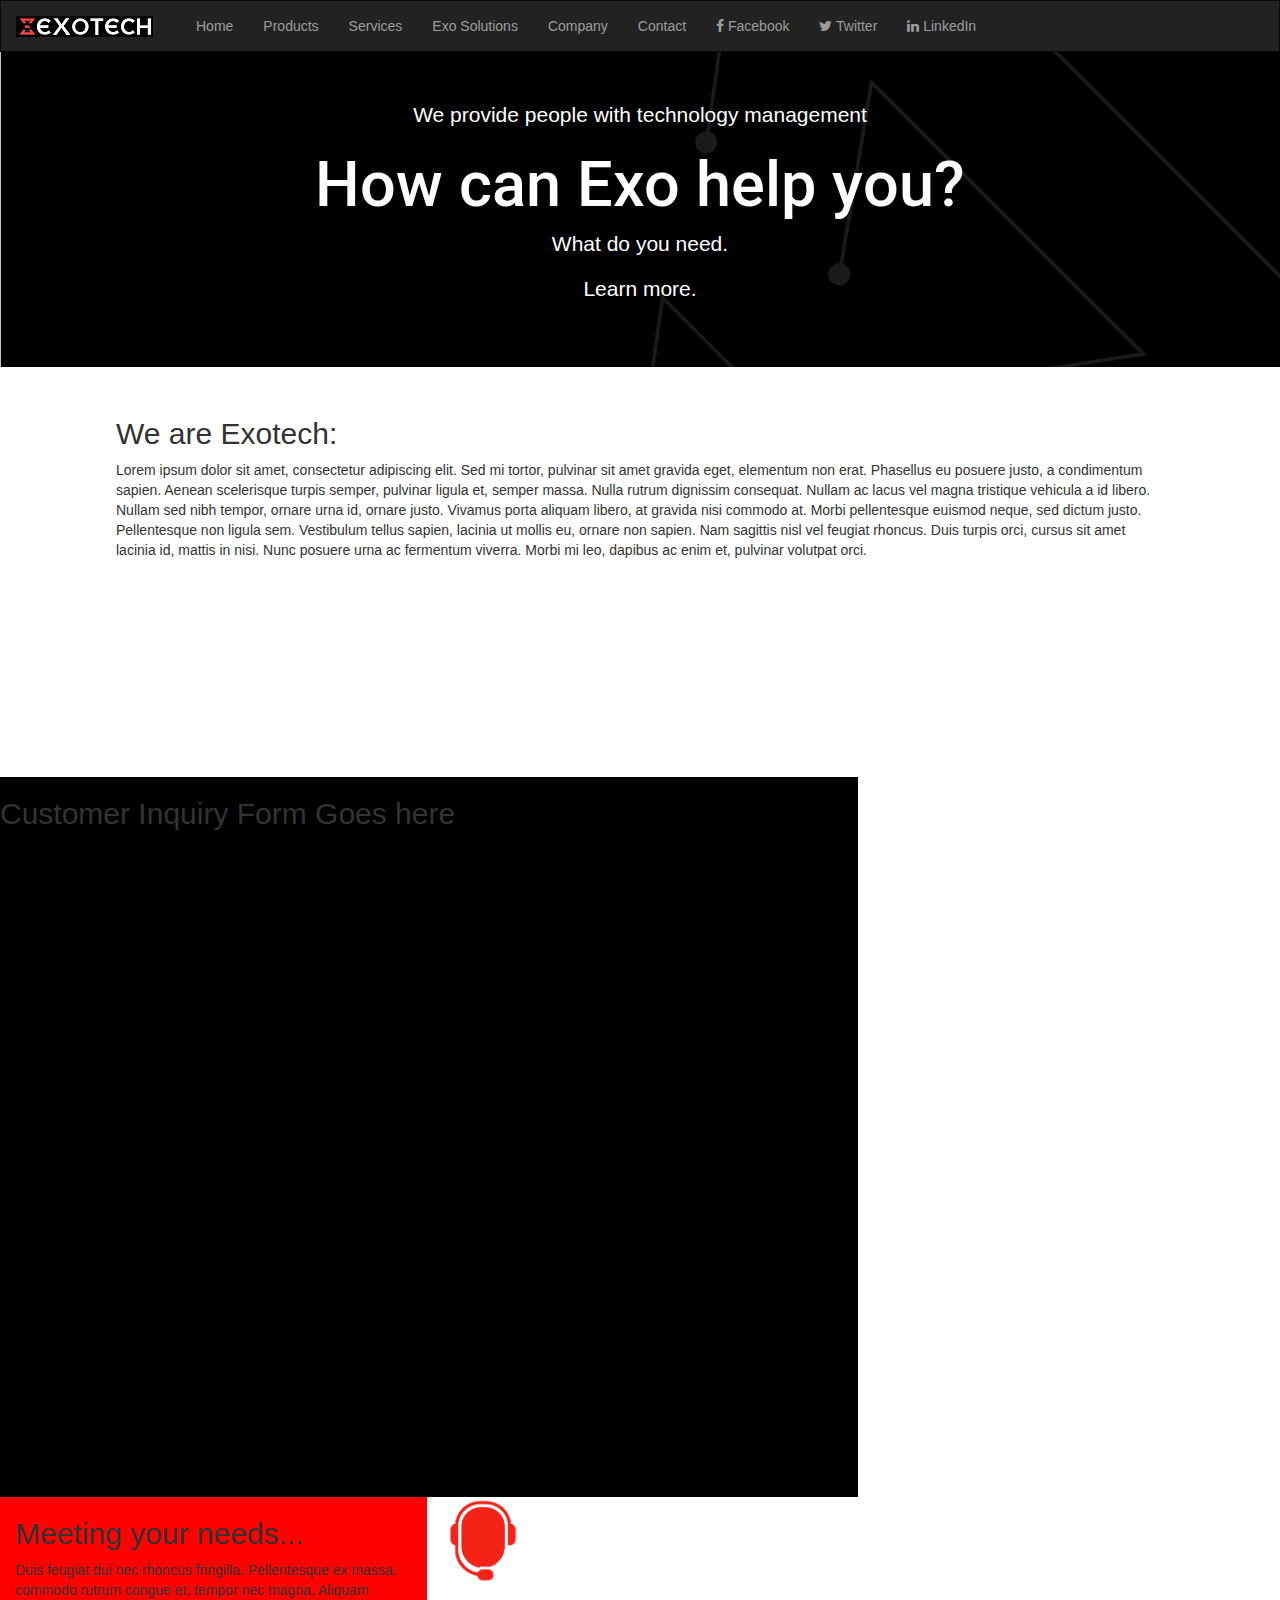
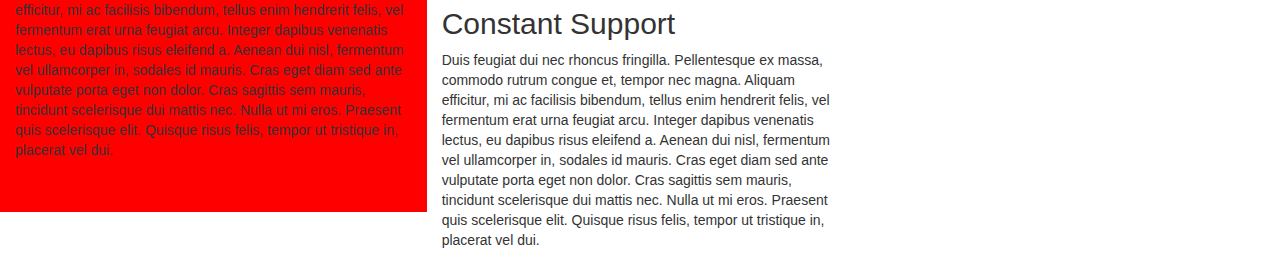
==== index.html @ 41fe24ab "basic layout updates" ====
<DOCTYPE! html>
<html>
<head>
<title>!Welcome to Exo!</title> 

<link rel="stylesheet" href="exo-style.css">

<link rel="stylesheet" href = "https://stackpath.bootstrapcdn.com/font-awesome/4.7.0/css/font-awesome.min.css">

<link href="https://fonts.googleapis.com/css?family=Roboto:100,400" rel="stylesheet">

<!-- Latest compiled and minified CSS -->
<link rel="stylesheet" href="https://maxcdn.bootstrapcdn.com/bootstrap/3.3.7/css/bootstrap.min.css">

<!-- jQuery library -->
<script src="https://ajax.googleapis.com/ajax/libs/jquery/3.3.1/jquery.min.js"></script>

<!-- Latest compiled JavaScript -->
<script src="https://maxcdn.bootstrapcdn.com/bootstrap/3.3.7/js/bootstrap.min.js"></script>
</head>
<body>
<div id="container">
    <nav class="navbar navbar-inverse">
        <div class="container-fluid">
          <div class="navbar-header">
            <a class="navbar-brand" href="#"><div id ="imgContainer"></div></a>
          </div>
          <ul class="nav navbar-nav">
            <li><a href="#">Home</a></li>
            <li><a href="#">Products</a></li>
            <li><a href="#">Services</a></li>
            <li><a href="#">Exo Solutions</a></li>
            <li><a href="#">Company</a></li>
            <li><a href="#">Contact</a></li>
            <li><a href="#"><i class="fa fa-facebook"></i> Facebook</a></li>
            <li><a href="#"><i class="fa fa-twitter"></i> Twitter</a></li>
            <li><a href="#"><i class="fa fa-linkedin"></i> LinkedIn</a></li>
            </ul>
        </div>
      </nav>
    
    <div class="jumbotron">
        <p class="text-center">We provide people with technology management</p>
          <h1 id="bigquestion" class="text-center">How can Exo help you?</h1> 
         
      
        <p class="text-center">What do you need.</p> 
        <p class="text-center">Learn more.</p> 
    </div>



    <div id="maincontent0">
        <p id="littletext"></p>
        <p id="bigtext"></p>
        <p id="needs"></p>
        <ul></ul>
        <p id="learn"></p>
        <div id="downtriangle"></div>
    </div>

    <div id="maincontent1">
        <h1 id="bigquestion"></h1>
        <p id="article1"></p>
        <p id="learn2"></p>
        <div id="livetext"></div>
    </div> 
<div class = "row">
    <div id="maincontent3" class = "lg-col-12">
        <h2>We are Exotech:</h2>
        <p>Lorem ipsum dolor sit amet, consectetur adipiscing elit. Sed mi tortor, pulvinar sit amet gravida eget, elementum non erat. Phasellus eu posuere justo, a condimentum sapien. Aenean scelerisque turpis semper, pulvinar ligula et, semper massa. Nulla rutrum dignissim consequat. Nullam ac lacus vel magna tristique vehicula a id libero. Nullam sed nibh tempor, ornare urna id, ornare justo. Vivamus porta aliquam libero, at gravida nisi commodo at. Morbi pellentesque euismod neque, sed dictum justo. Pellentesque non ligula sem. Vestibulum tellus sapien, lacinia ut mollis eu, ornare non sapien. Nam sagittis nisl vel feugiat rhoncus. Duis turpis orci, cursus sit amet lacinia id, mattis in nisi. Nunc posuere urna ac fermentum viverra. Morbi mi leo, dapibus ac enim et, pulvinar volutpat orci.</p>
    </div>
</div>
    <div class="row">
    <div id="maincontent4" class = "col-lg-8">
        <div id="customerinquiry"></div>
        <h2>Customer Inquiry Form Goes here</h2>
        </div>
    </div>

    <div id="sidebar1" class = "col-lg-4">
        <h2>Meeting your needs...</h2>
        <p> Duis feugiat dui nec rhoncus fringilla. Pellentesque ex massa, commodo rutrum congue et, tempor nec magna. Aliquam efficitur, mi ac facilisis bibendum, tellus enim hendrerit felis, vel fermentum erat urna feugiat arcu. Integer dapibus venenatis lectus, eu dapibus risus eleifend a. Aenean dui nisl, fermentum vel ullamcorper in, sodales id mauris. Cras eget diam sed ante vulputate porta eget non dolor. Cras sagittis sem mauris, tincidunt scelerisque dui mattis nec. Nulla ut mi eros. Praesent quis scelerisque elit. Quisque risus felis, tempor ut tristique in, placerat vel dui.</p>
    </div>
    <div id="sidebar2" class= "col-lg-4">
        
        <div id="imgcontainer2">
        <img src="customerservice.png"/>
        </div>
        <div id="constansupport">
            <h2>Constant Support</h2>
            <p> Duis feugiat dui nec rhoncus fringilla. Pellentesque ex massa, commodo rutrum congue et, tempor nec magna. Aliquam efficitur, mi ac facilisis bibendum, tellus enim hendrerit felis, vel fermentum erat urna feugiat arcu. Integer dapibus venenatis lectus, eu dapibus risus eleifend a. Aenean dui nisl, fermentum vel ullamcorper in, sodales id mauris. Cras eget diam sed ante vulputate porta eget non dolor. Cras sagittis sem mauris, tincidunt scelerisque dui mattis nec. Nulla ut mi eros. Praesent quis scelerisque elit. Quisque risus felis, tempor ut tristique in, placerat vel dui.</p>

        </div>
    </div>
    </div>
</div>
</body>
---- exo-style.css ----
.navbar ul li:hover {
    outline-style: solid;
    outline-width:1px;
    outline-color:white;
  
}

.navbar {
    margin-bottom: 0 !important;
    border-radius: 0 !important;
}

.jumbotron {
    
    color:white !important;
    background-image: url("Hero_Background.png");
    background-size:100%;
    background-repeat: no-repeat;
    background-color: black
}

#bigquestion {
    font-family:Roboto !important;
}

#maincontent4 {
    background-color: black;
    height:80%;
}

#sibebar0 {
    background-color: white;
    height:50%
}

#sidebar1 {
    background-color: red;
    height:35%
}

#maincontent3 {
    height:40%;
    padding-left:10%;
    padding-right:10%
}

#imgContainer {
    height:30px;
    width:150px;
    background-image:url("exotechlogosmall.png");
    background-size:auto;
    background-repeat: no-repeat;
}

#imgcontainer2 img {
    height:90px;
    width:80px

}
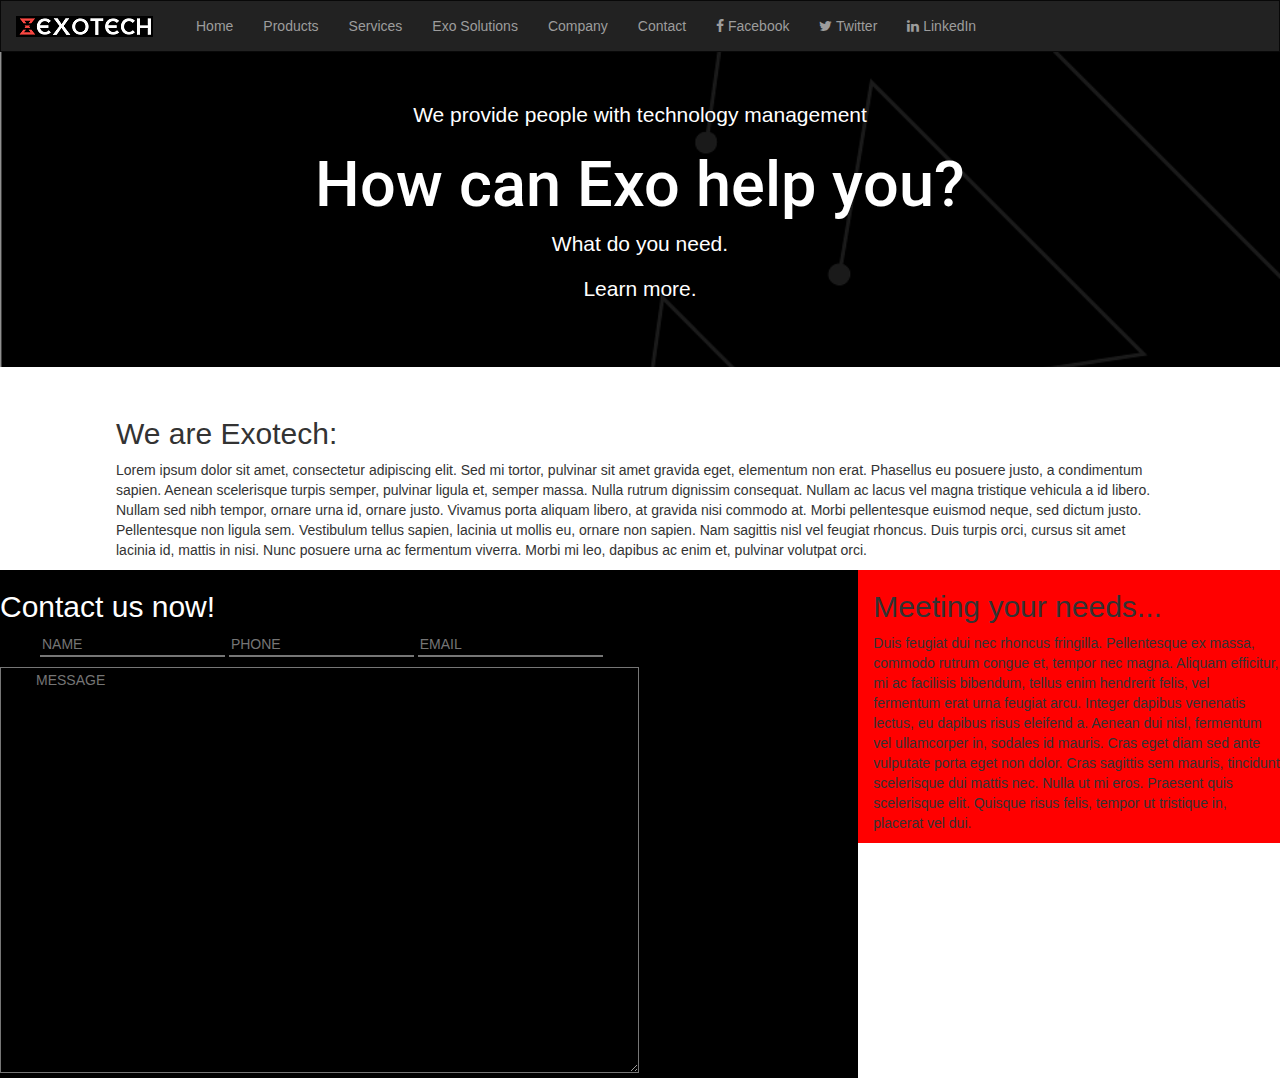
==== commit 73e2c6d7: "working on input fields and formatting/alignment" ====
--- a/index.html
+++ b/index.html
@@ -1,4 +1,4 @@
-<DOCTYPE! html>
+<!DOCTYPE html>
 <html>
 <head>
 <title>!Welcome to Exo!</title> 
@@ -20,11 +20,12 @@
 </head>
 <body>
 <div id="container">
+
     <nav class="navbar navbar-inverse">
         <div class="container-fluid">
           <div class="navbar-header">
             <a class="navbar-brand" href="#"><div id ="imgContainer"></div></a>
-          </div>
+        </div>
           <ul class="nav navbar-nav">
             <li><a href="#">Home</a></li>
             <li><a href="#">Products</a></li>
@@ -37,62 +38,59 @@
             <li><a href="#"><i class="fa fa-linkedin"></i> LinkedIn</a></li>
             </ul>
         </div>
-      </nav>
-    
+    </nav>
+
     <div class="jumbotron">
-        <p class="text-center">We provide people with technology management</p>
-          <h1 id="bigquestion" class="text-center">How can Exo help you?</h1> 
-         
-      
-        <p class="text-center">What do you need.</p> 
-        <p class="text-center">Learn more.</p> 
+            <p class="text-center">We provide people with technology management</p>
+              <h1 id="bigquestion" class="text-center">How can Exo help you?</h1> 
+             
+          
+            <p class="text-center">What do you need.</p> 
+            <p class="text-center">Learn more.</p> 
     </div>
 
-
-
     <div id="maincontent0">
-        <p id="littletext"></p>
-        <p id="bigtext"></p>
-        <p id="needs"></p>
-        <ul></ul>
-        <p id="learn"></p>
-        <div id="downtriangle"></div>
+            <p id="littletext"></p>
+            <p id="bigtext"></p>
+            <p id="needs"></p>
+            <ul></ul>
+            <p id="learn"></p>
+            <div id="downtriangle"></div>
     </div>
 
     <div id="maincontent1">
-        <h1 id="bigquestion"></h1>
-        <p id="article1"></p>
-        <p id="learn2"></p>
-        <div id="livetext"></div>
+            <h1 id="bigquestion"></h1>
+            <p id="article1"></p>
+            <p id="learn2"></p>
+            <div id="livetext"></div>
     </div> 
-<div class = "row">
-    <div id="maincontent3" class = "lg-col-12">
-        <h2>We are Exotech:</h2>
-        <p>Lorem ipsum dolor sit amet, consectetur adipiscing elit. Sed mi tortor, pulvinar sit amet gravida eget, elementum non erat. Phasellus eu posuere justo, a condimentum sapien. Aenean scelerisque turpis semper, pulvinar ligula et, semper massa. Nulla rutrum dignissim consequat. Nullam ac lacus vel magna tristique vehicula a id libero. Nullam sed nibh tempor, ornare urna id, ornare justo. Vivamus porta aliquam libero, at gravida nisi commodo at. Morbi pellentesque euismod neque, sed dictum justo. Pellentesque non ligula sem. Vestibulum tellus sapien, lacinia ut mollis eu, ornare non sapien. Nam sagittis nisl vel feugiat rhoncus. Duis turpis orci, cursus sit amet lacinia id, mattis in nisi. Nunc posuere urna ac fermentum viverra. Morbi mi leo, dapibus ac enim et, pulvinar volutpat orci.</p>
-    </div>
-</div>
-    <div class="row">
+
+    <div class = "row">
+      <div id="maincontent3" class = "lg-col-12">
+          <h2>We are Exotech:</h2>
+          <p>Lorem ipsum dolor sit amet, consectetur adipiscing elit. Sed mi tortor, pulvinar sit amet gravida eget, elementum non erat. Phasellus eu posuere justo, a condimentum sapien. Aenean scelerisque turpis semper, pulvinar ligula et, semper massa. Nulla rutrum dignissim consequat. Nullam ac lacus vel magna tristique vehicula a id libero. Nullam sed nibh tempor, ornare urna id, ornare justo. Vivamus porta aliquam libero, at gravida nisi commodo at. Morbi pellentesque euismod neque, sed dictum justo. Pellentesque non ligula sem. Vestibulum tellus sapien, lacinia ut mollis eu, ornare non sapien. Nam sagittis nisl vel feugiat rhoncus. Duis turpis orci, cursus sit amet lacinia id, mattis in nisi. Nunc posuere urna ac fermentum viverra. Morbi mi leo, dapibus ac enim et, pulvinar volutpat orci.</p>
+      </div>
+  </div>
+
+  <div class="row">
     <div id="maincontent4" class = "col-lg-8">
-        <div id="customerinquiry"></div>
-        <h2>Customer Inquiry Form Goes here</h2>
-        </div>
+      <div id="customerinquiry"></div>
+      <form>
+          <h2>Contact us now!</h2>
+          <ul>
+          <li><input type="text" name="Name" placeholder="NAME"></li>
+          <li><input type="text" name="PhoneNumber" placeholder="PHONE"></li>
+          <li><input type="text" name="email" placeholder="EMAIL"></li>
+          </ul>
+          <textarea name="message" rows="20" cols="72" placeholder="MESSAGE"></textarea>
+          </form>
     </div>
 
     <div id="sidebar1" class = "col-lg-4">
-        <h2>Meeting your needs...</h2>
-        <p> Duis feugiat dui nec rhoncus fringilla. Pellentesque ex massa, commodo rutrum congue et, tempor nec magna. Aliquam efficitur, mi ac facilisis bibendum, tellus enim hendrerit felis, vel fermentum erat urna feugiat arcu. Integer dapibus venenatis lectus, eu dapibus risus eleifend a. Aenean dui nisl, fermentum vel ullamcorper in, sodales id mauris. Cras eget diam sed ante vulputate porta eget non dolor. Cras sagittis sem mauris, tincidunt scelerisque dui mattis nec. Nulla ut mi eros. Praesent quis scelerisque elit. Quisque risus felis, tempor ut tristique in, placerat vel dui.</p>
-    </div>
-    <div id="sidebar2" class= "col-lg-4">
-        
-        <div id="imgcontainer2">
-        <img src="customerservice.png"/>
-        </div>
-        <div id="constansupport">
-            <h2>Constant Support</h2>
-            <p> Duis feugiat dui nec rhoncus fringilla. Pellentesque ex massa, commodo rutrum congue et, tempor nec magna. Aliquam efficitur, mi ac facilisis bibendum, tellus enim hendrerit felis, vel fermentum erat urna feugiat arcu. Integer dapibus venenatis lectus, eu dapibus risus eleifend a. Aenean dui nisl, fermentum vel ullamcorper in, sodales id mauris. Cras eget diam sed ante vulputate porta eget non dolor. Cras sagittis sem mauris, tincidunt scelerisque dui mattis nec. Nulla ut mi eros. Praesent quis scelerisque elit. Quisque risus felis, tempor ut tristique in, placerat vel dui.</p>
+      <h2>Meeting your needs...</h2>
+      <p> Duis feugiat dui nec rhoncus fringilla. Pellentesque ex massa, commodo rutrum congue et, tempor nec magna. Aliquam efficitur, mi ac facilisis bibendum, tellus enim hendrerit felis, vel fermentum erat urna feugiat arcu. Integer dapibus venenatis lectus, eu dapibus risus eleifend a. Aenean dui nisl, fermentum vel ullamcorper in, sodales id mauris. Cras eget diam sed ante vulputate porta eget non dolor. Cras sagittis sem mauris, tincidunt scelerisque dui mattis nec. Nulla ut mi eros. Praesent quis scelerisque elit. Quisque risus felis, tempor ut tristique in, placerat vel dui.</p>
+  </div>
+  </div>
 
-        </div>
-    </div>
-    </div>
 </div>
-</body>
+</body>--- a/exo-style.css
+++ b/exo-style.css
@@ -1,3 +1,7 @@
+body {
+    background-color: black;
+}
+
 .navbar ul li:hover {
     outline-style: solid;
     outline-width:1px;
@@ -13,7 +17,8 @@
 .jumbotron {
     
     color:white !important;
-    background-image: url("Hero_Background.png");
+    margin-left: 0% !important;
+    background-image: url("Hero_Background2.png");
     background-size:100%;
     background-repeat: no-repeat;
     background-color: black
@@ -56,4 +61,38 @@
     height:90px;
     width:80px
 
+}
+
+ul li {
+    alignment:left;
+    style:none;
+    display:inline-block;
+    border-left-style: none;
+    border-right-style: none;
+    border-top-style:none;
+    padding-left:0
+}
+
+ul li input {
+border-left-style: none;
+    border-right-style: none;
+    border-top-style:none;
+    color:white;
+    background-color:black
+}
+
+textarea {
+    padding-left: 35px;
+    margin-left: 30px;
+    color:white;
+    background-color:black
+}
+
+form {
+    color:white;
+    background-color: black
+}
+
+#customerinquiry {
+    margin-left:30px;
 }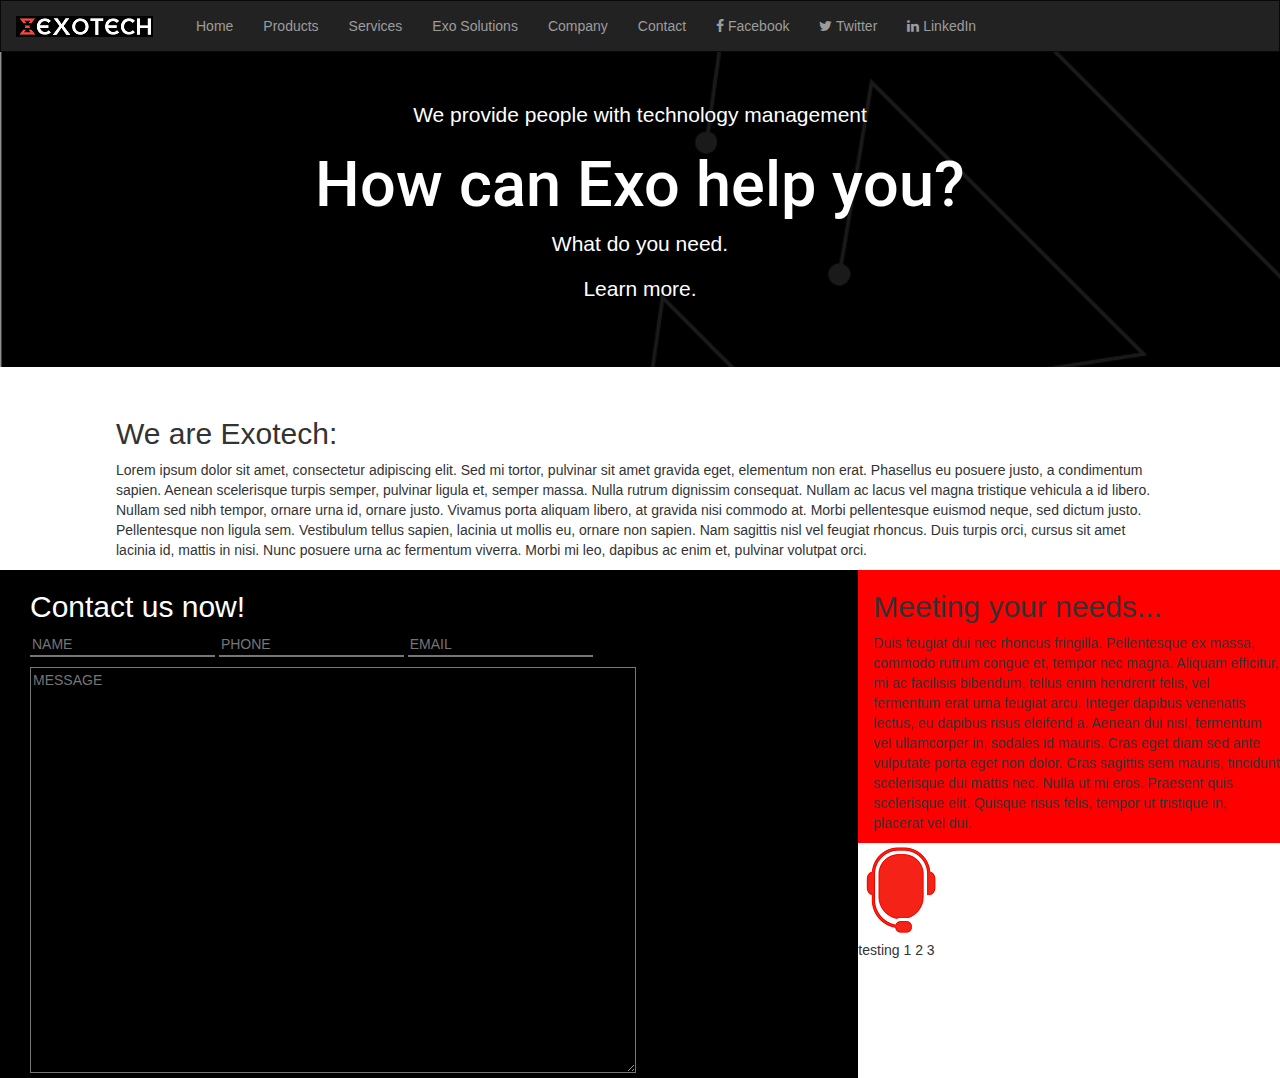
==== commit 38ffdfde: "fixed customer service image size, fixed form alignment" ====
--- a/index.html
+++ b/index.html
@@ -74,7 +74,7 @@
 
   <div class="row">
     <div id="maincontent4" class = "col-lg-8">
-      <div id="customerinquiry"></div>
+      <div id="customerinquiry">
       <form>
           <h2>Contact us now!</h2>
           <ul>
@@ -84,11 +84,16 @@
           </ul>
           <textarea name="message" rows="20" cols="72" placeholder="MESSAGE"></textarea>
           </form>
+      </div>
     </div>
 
     <div id="sidebar1" class = "col-lg-4">
       <h2>Meeting your needs...</h2>
-      <p> Duis feugiat dui nec rhoncus fringilla. Pellentesque ex massa, commodo rutrum congue et, tempor nec magna. Aliquam efficitur, mi ac facilisis bibendum, tellus enim hendrerit felis, vel fermentum erat urna feugiat arcu. Integer dapibus venenatis lectus, eu dapibus risus eleifend a. Aenean dui nisl, fermentum vel ullamcorper in, sodales id mauris. Cras eget diam sed ante vulputate porta eget non dolor. Cras sagittis sem mauris, tincidunt scelerisque dui mattis nec. Nulla ut mi eros. Praesent quis scelerisque elit. Quisque risus felis, tempor ut tristique in, placerat vel dui.</p>
+      <p>Duis feugiat dui nec rhoncus fringilla. Pellentesque ex massa, commodo rutrum congue et, tempor nec magna. Aliquam efficitur, mi ac facilisis bibendum, tellus enim hendrerit felis, vel fermentum erat urna feugiat arcu. Integer dapibus venenatis lectus, eu dapibus risus eleifend a. Aenean dui nisl, fermentum vel ullamcorper in, sodales id mauris. Cras eget diam sed ante vulputate porta eget non dolor. Cras sagittis sem mauris, tincidunt scelerisque dui mattis nec. Nulla ut mi eros. Praesent quis scelerisque elit. Quisque risus felis, tempor ut tristique in, placerat vel dui.</p>
+  </div>
+  <div>
+  <img src="customerservice-small.png"/>
+  <p>testing 1 2 3</p>
   </div>
   </div>
 
--- a/exo-style.css
+++ b/exo-style.css
@@ -82,10 +82,13 @@
 }
 
 textarea {
-    padding-left: 35px;
-    margin-left: 30px;
+   
     color:white;
     background-color:black
+}
+
+ul {
+    padding-left: 0;
 }
 
 form {
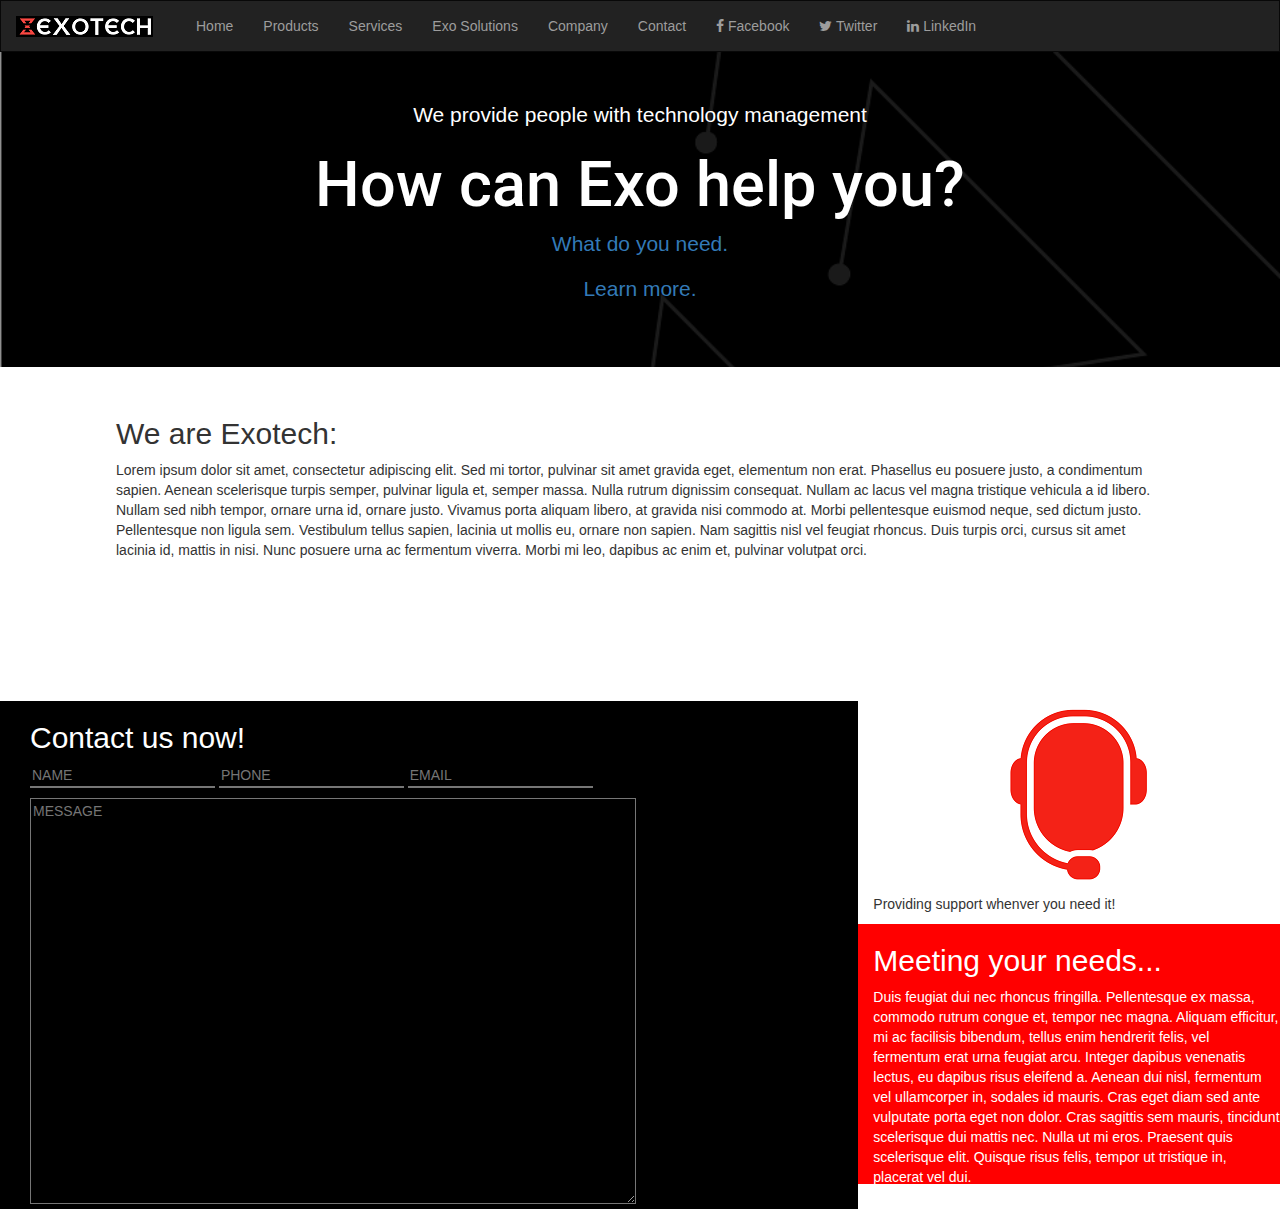
==== commit 473f70c6: "clean work done, cs image centered" ====
--- a/index.html
+++ b/index.html
@@ -45,8 +45,8 @@
               <h1 id="bigquestion" class="text-center">How can Exo help you?</h1> 
              
           
-            <p class="text-center">What do you need.</p> 
-            <p class="text-center">Learn more.</p> 
+            <p class="text-center"><a href ="#">What do you need.</a></p> 
+            <p class="text-center"><a href ="#">Learn more.</a></p> 
     </div>
 
     <div id="maincontent0">
@@ -86,16 +86,19 @@
           </form>
       </div>
     </div>
-
+    <div id="sidebar2" class = "col-lg-4">
+      
+      <img id="michead" src="customerservice-medium.png"/>
+      
+      <p>Providing support whenver you need it!</p>
+      </div>
     <div id="sidebar1" class = "col-lg-4">
       <h2>Meeting your needs...</h2>
       <p>Duis feugiat dui nec rhoncus fringilla. Pellentesque ex massa, commodo rutrum congue et, tempor nec magna. Aliquam efficitur, mi ac facilisis bibendum, tellus enim hendrerit felis, vel fermentum erat urna feugiat arcu. Integer dapibus venenatis lectus, eu dapibus risus eleifend a. Aenean dui nisl, fermentum vel ullamcorper in, sodales id mauris. Cras eget diam sed ante vulputate porta eget non dolor. Cras sagittis sem mauris, tincidunt scelerisque dui mattis nec. Nulla ut mi eros. Praesent quis scelerisque elit. Quisque risus felis, tempor ut tristique in, placerat vel dui.</p>
   </div>
-  <div>
-  <img src="customerservice-small.png"/>
-  <p>testing 1 2 3</p>
-  </div>
+
   </div>
 
 </div>
-</body>+</body>
+</html>--- a/exo-style.css
+++ b/exo-style.css
@@ -40,13 +40,15 @@
 
 #sidebar1 {
     background-color: red;
-    height:35%
+    height:260px;
+    color:white
 }
 
 #maincontent3 {
     height:40%;
     padding-left:10%;
-    padding-right:10%
+    padding-right:10%;
+    padding-bottom:10%
 }
 
 #imgContainer {
@@ -98,4 +100,10 @@
 
 #customerinquiry {
     margin-left:30px;
+}
+
+#michead {
+    display: block; 
+    margin-left: auto;
+    margin-right: auto 
 }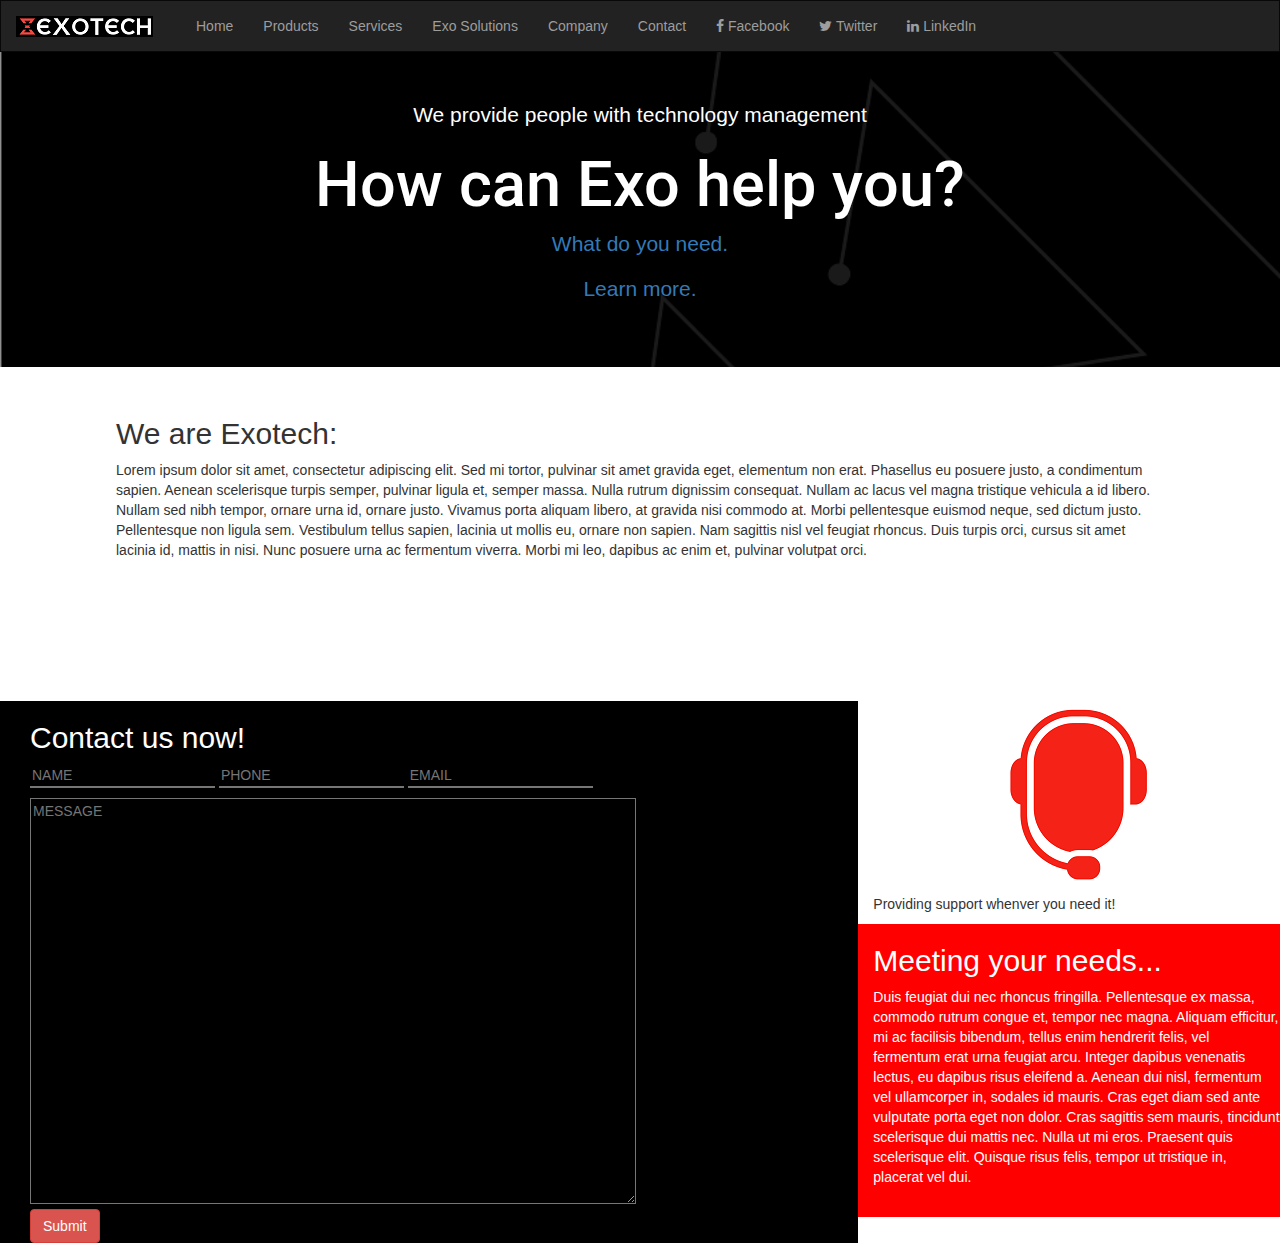
==== commit 3bb4cbbb: "adding any recent updates" ====
--- a/index.html
+++ b/index.html
@@ -82,7 +82,8 @@
           <li><input type="text" name="PhoneNumber" placeholder="PHONE"></li>
           <li><input type="text" name="email" placeholder="EMAIL"></li>
           </ul>
-          <textarea name="message" rows="20" cols="72" placeholder="MESSAGE"></textarea>
+          <textarea name="message" rows="20" cols="72" placeholder="MESSAGE"></textarea><br>
+          <button type="button" class="btn btn-danger">Submit</button>
           </form>
       </div>
     </div>
--- a/exo-style.css
+++ b/exo-style.css
@@ -40,7 +40,7 @@
 
 #sidebar1 {
     background-color: red;
-    height:260px;
+    height:293px;
     color:white
 }
 
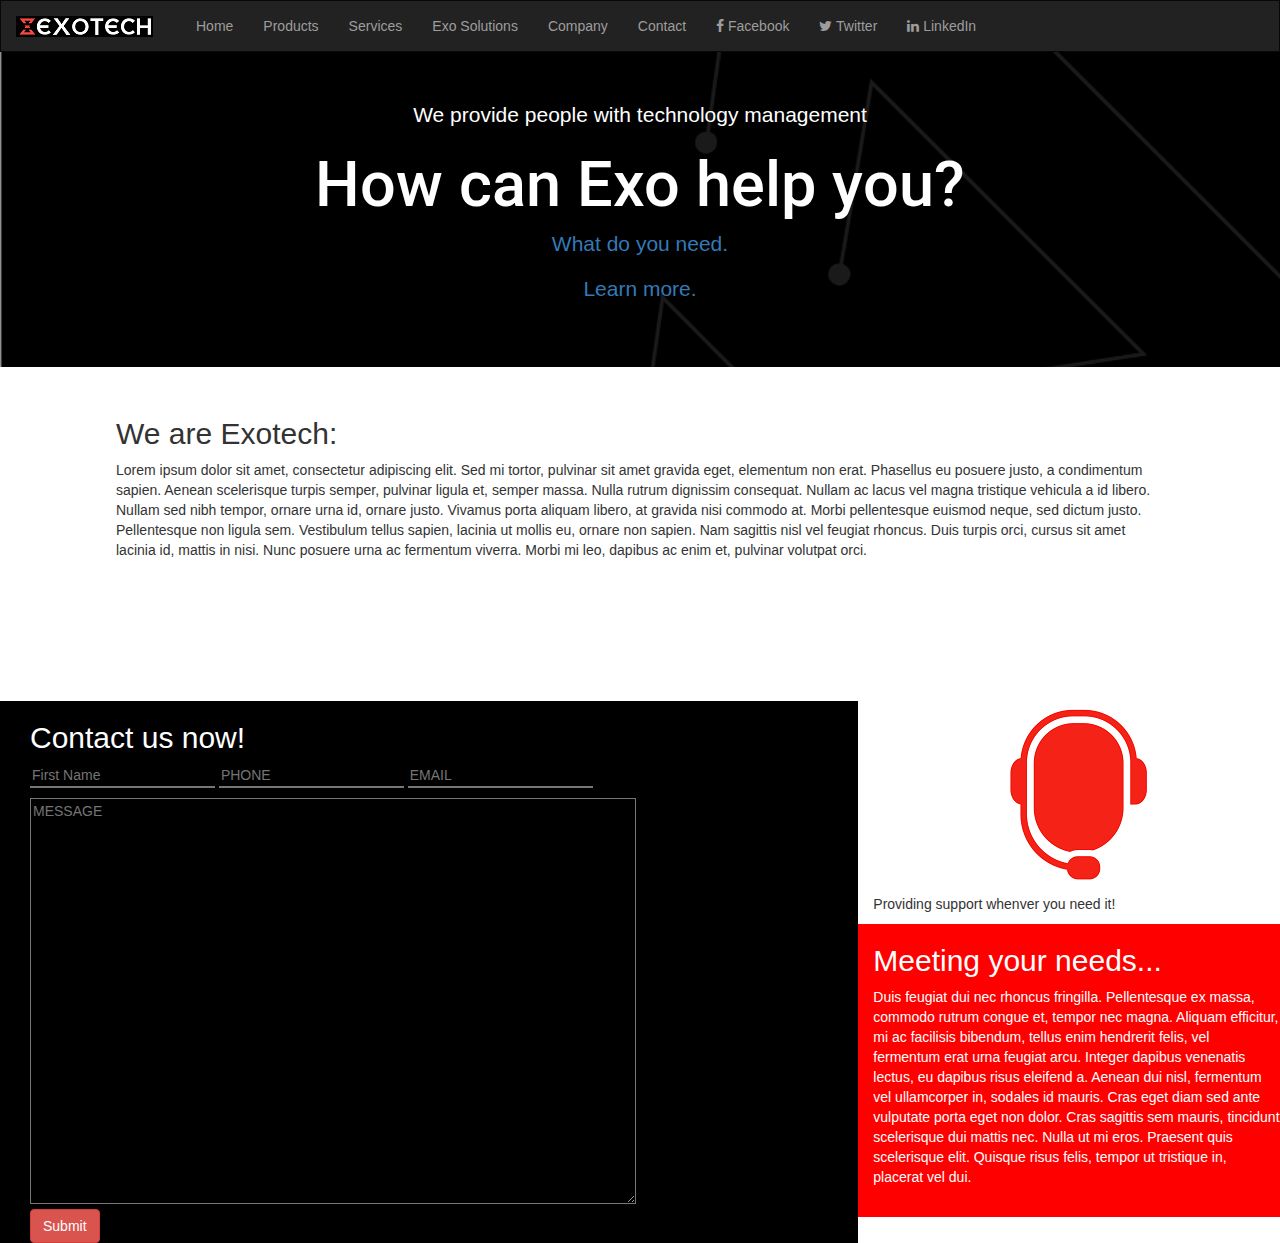
==== commit 5b9205a9: "modified email script" ====
--- a/index.html
+++ b/index.html
@@ -75,11 +75,11 @@
   <div class="row">
     <div id="maincontent4" class = "col-lg-8">
       <div id="customerinquiry">
-      <form>
+      <form name="contactform" method="post" action="send_form_email.php">
           <h2>Contact us now!</h2>
           <ul>
-          <li><input type="text" name="Name" placeholder="NAME"></li>
-          <li><input type="text" name="PhoneNumber" placeholder="PHONE"></li>
+          <li><input type="text" name="first_name" placeholder="First Name"></li>
+          <li><input type="text" name="telephone" placeholder="PHONE"></li>
           <li><input type="text" name="email" placeholder="EMAIL"></li>
           </ul>
           <textarea name="message" rows="20" cols="72" placeholder="MESSAGE"></textarea><br>
